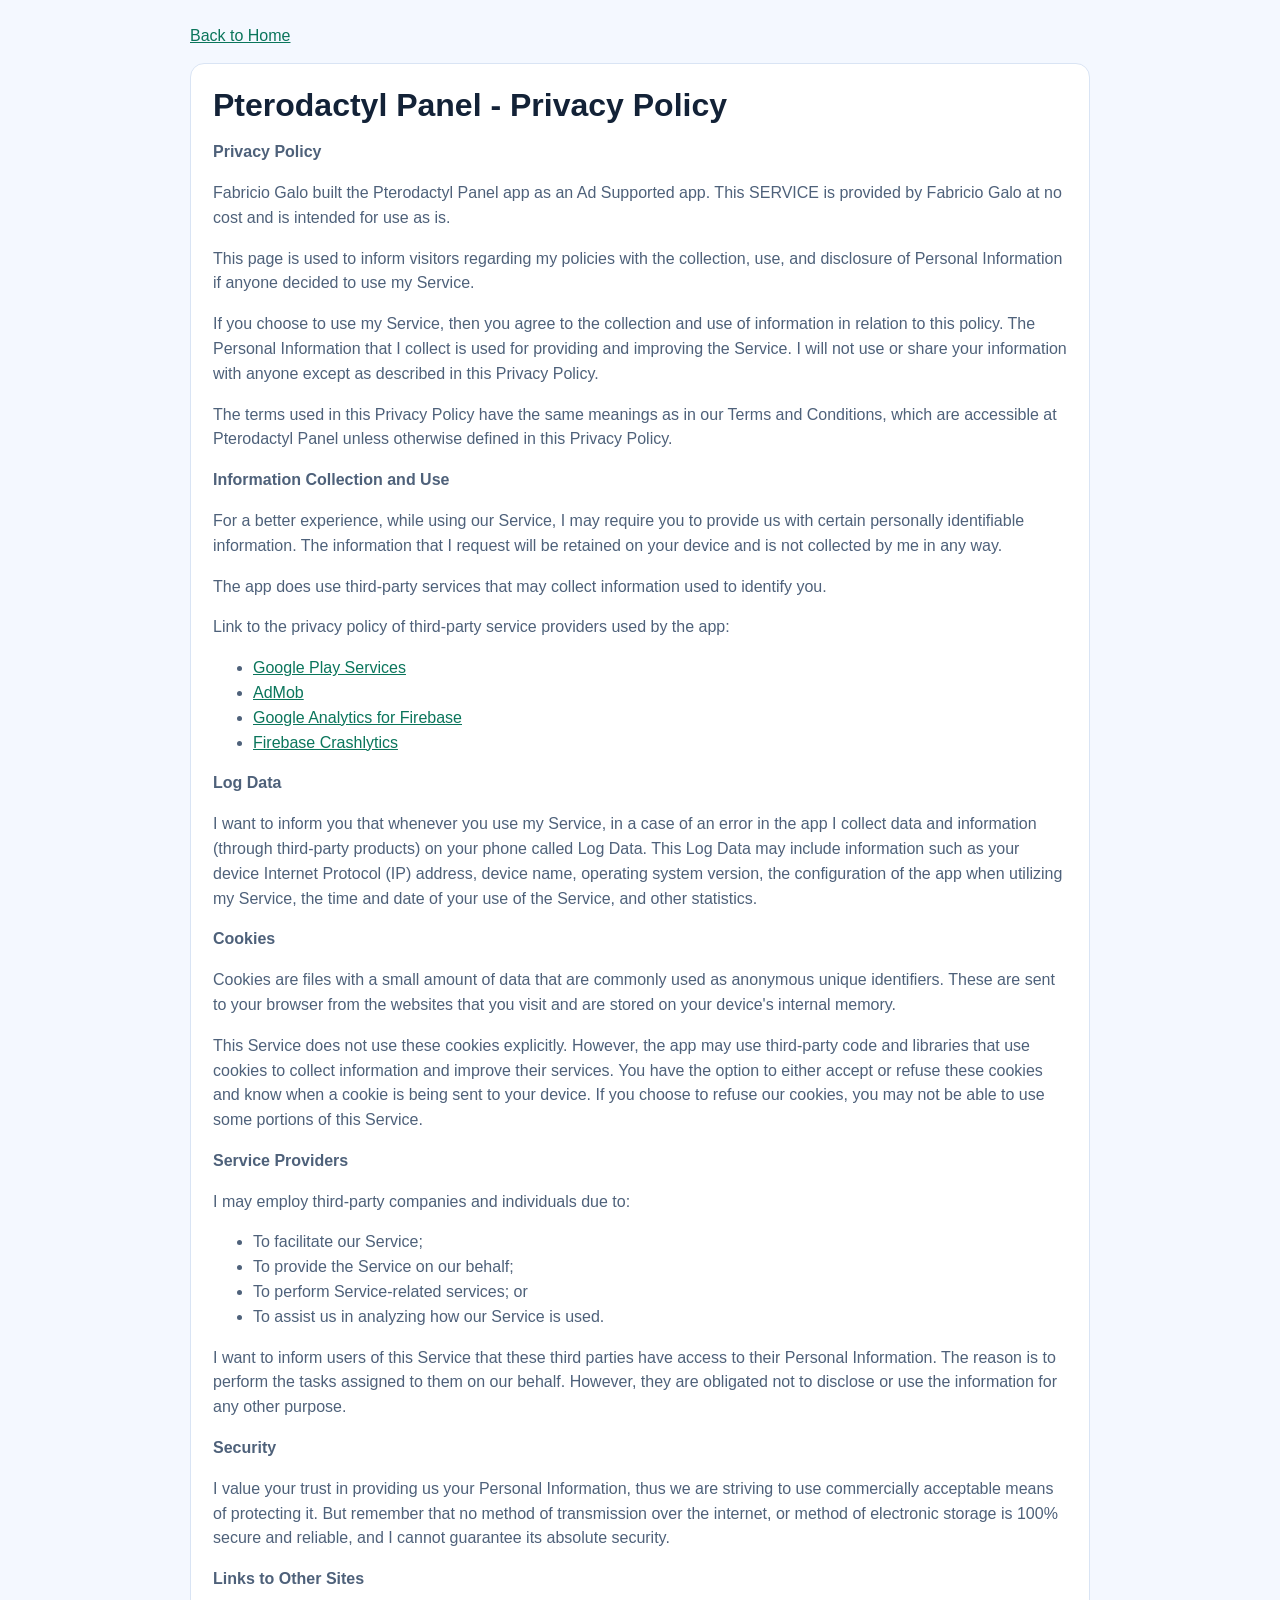
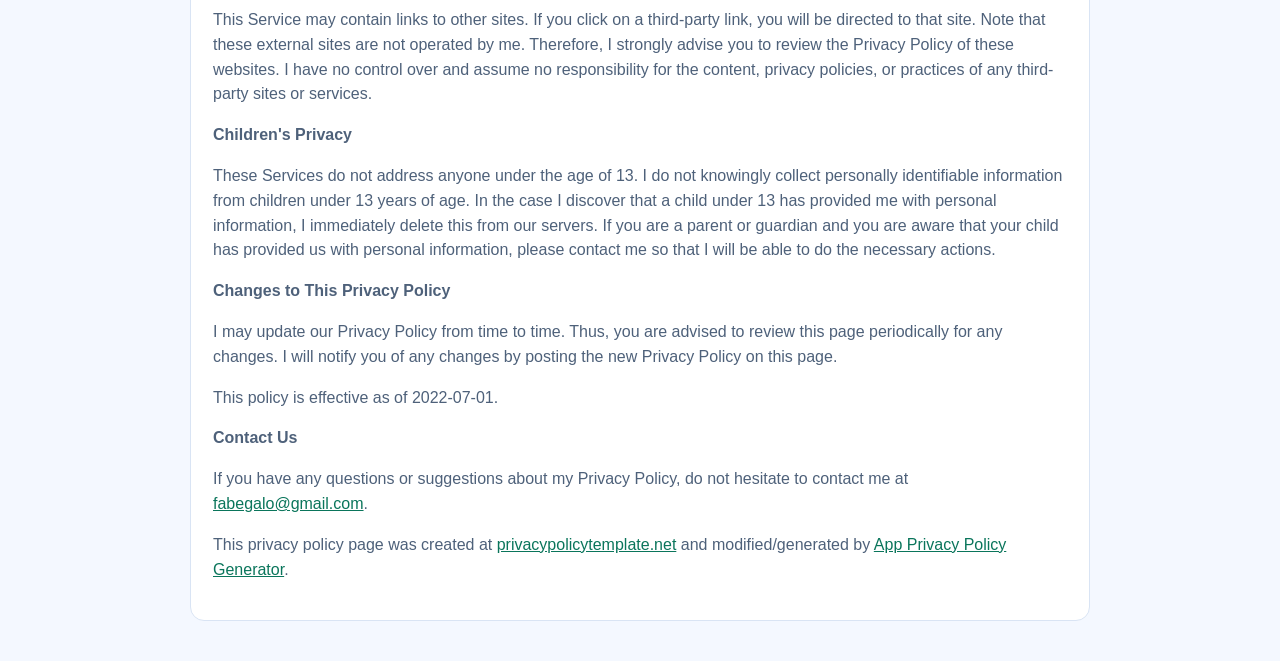
==== privacy-policy.html @ f5a8abe2 "feat: initial public landing with privacy policy" ====
<!doctype html>
<html lang="en-US">
  <head>
    <meta charset="UTF-8" />
    <meta name="viewport" content="width=device-width, initial-scale=1.0" />
    <meta
      name="description"
      content="Privacy Policy for Pterodactyl Panel Mobile."
    />
    <title>Pterodactyl Panel - Privacy Policy</title>
    <style>
      :root {
        --ink: #132237;
        --muted: #4e617a;
        --paper: #f4f8ff;
        --card: #ffffff;
        --line: #d9e4f4;
      }

      * {
        box-sizing: border-box;
      }

      body {
        margin: 0;
        padding: 24px 0 40px;
        font-family: "Helvetica Neue", Helvetica, Arial, sans-serif;
        color: var(--ink);
        line-height: 1.55;
        background: var(--paper);
      }

      .wrap {
        width: min(900px, 92vw);
        margin: 0 auto;
      }

      .card {
        background: var(--card);
        border: 1px solid var(--line);
        border-radius: 14px;
        padding: 22px;
      }

      h1 {
        margin-top: 0;
        margin-bottom: 8px;
        line-height: 1.2;
      }

      p,
      li {
        color: var(--muted);
      }

      a {
        color: #0a755b;
      }

      .top-nav {
        margin-bottom: 14px;
      }
    </style>
  </head>
  <body>
    <div class="wrap">
      <div class="top-nav">
        <a href="./index.html">Back to Home</a>
      </div>

      <div class="card">
        <h1>Pterodactyl Panel - Privacy Policy</h1>
        <p><strong>Privacy Policy</strong></p>
        <p>
          Fabricio Galo built the Pterodactyl Panel app as an Ad Supported app.
          This SERVICE is provided by Fabricio Galo at no cost and is intended
          for use as is.
        </p>
        <p>
          This page is used to inform visitors regarding my policies with the
          collection, use, and disclosure of Personal Information if anyone
          decided to use my Service.
        </p>
        <p>
          If you choose to use my Service, then you agree to the collection and
          use of information in relation to this policy. The Personal
          Information that I collect is used for providing and improving the
          Service. I will not use or share your information with anyone except
          as described in this Privacy Policy.
        </p>
        <p>
          The terms used in this Privacy Policy have the same meanings as in
          our Terms and Conditions, which are accessible at Pterodactyl Panel
          unless otherwise defined in this Privacy Policy.
        </p>

        <p><strong>Information Collection and Use</strong></p>
        <p>
          For a better experience, while using our Service, I may require you
          to provide us with certain personally identifiable information. The
          information that I request will be retained on your device and is not
          collected by me in any way.
        </p>
        <p>
          The app does use third-party services that may collect information
          used to identify you.
        </p>
        <p>
          Link to the privacy policy of third-party service providers used by
          the app:
        </p>
        <ul>
          <li>
            <a
              href="https://www.google.com/policies/privacy/"
              target="_blank"
              rel="noopener noreferrer"
              >Google Play Services</a
            >
          </li>
          <li>
            <a
              href="https://support.google.com/admob/answer/6128543?hl=en"
              target="_blank"
              rel="noopener noreferrer"
              >AdMob</a
            >
          </li>
          <li>
            <a
              href="https://firebase.google.com/policies/analytics"
              target="_blank"
              rel="noopener noreferrer"
              >Google Analytics for Firebase</a
            >
          </li>
          <li>
            <a
              href="https://firebase.google.com/support/privacy/"
              target="_blank"
              rel="noopener noreferrer"
              >Firebase Crashlytics</a
            >
          </li>
        </ul>

        <p><strong>Log Data</strong></p>
        <p>
          I want to inform you that whenever you use my Service, in a case of
          an error in the app I collect data and information (through
          third-party products) on your phone called Log Data. This Log Data
          may include information such as your device Internet Protocol (IP)
          address, device name, operating system version, the configuration of
          the app when utilizing my Service, the time and date of your use of
          the Service, and other statistics.
        </p>

        <p><strong>Cookies</strong></p>
        <p>
          Cookies are files with a small amount of data that are commonly used
          as anonymous unique identifiers. These are sent to your browser from
          the websites that you visit and are stored on your device's internal
          memory.
        </p>
        <p>
          This Service does not use these cookies explicitly. However, the app
          may use third-party code and libraries that use cookies to collect
          information and improve their services. You have the option to either
          accept or refuse these cookies and know when a cookie is being sent
          to your device. If you choose to refuse our cookies, you may not be
          able to use some portions of this Service.
        </p>

        <p><strong>Service Providers</strong></p>
        <p>I may employ third-party companies and individuals due to:</p>
        <ul>
          <li>To facilitate our Service;</li>
          <li>To provide the Service on our behalf;</li>
          <li>To perform Service-related services; or</li>
          <li>To assist us in analyzing how our Service is used.</li>
        </ul>
        <p>
          I want to inform users of this Service that these third parties have
          access to their Personal Information. The reason is to perform the
          tasks assigned to them on our behalf. However, they are obligated not
          to disclose or use the information for any other purpose.
        </p>

        <p><strong>Security</strong></p>
        <p>
          I value your trust in providing us your Personal Information, thus we
          are striving to use commercially acceptable means of protecting it.
          But remember that no method of transmission over the internet, or
          method of electronic storage is 100% secure and reliable, and I
          cannot guarantee its absolute security.
        </p>

        <p><strong>Links to Other Sites</strong></p>
        <p>
          This Service may contain links to other sites. If you click on a
          third-party link, you will be directed to that site. Note that these
          external sites are not operated by me. Therefore, I strongly advise
          you to review the Privacy Policy of these websites. I have no control
          over and assume no responsibility for the content, privacy policies,
          or practices of any third-party sites or services.
        </p>

        <p><strong>Children's Privacy</strong></p>
        <p>
          These Services do not address anyone under the age of 13. I do not
          knowingly collect personally identifiable information from children
          under 13 years of age. In the case I discover that a child under 13
          has provided me with personal information, I immediately delete this
          from our servers. If you are a parent or guardian and you are aware
          that your child has provided us with personal information, please
          contact me so that I will be able to do the necessary actions.
        </p>

        <p><strong>Changes to This Privacy Policy</strong></p>
        <p>
          I may update our Privacy Policy from time to time. Thus, you are
          advised to review this page periodically for any changes. I will
          notify you of any changes by posting the new Privacy Policy on this
          page.
        </p>
        <p>This policy is effective as of 2022-07-01.</p>

        <p><strong>Contact Us</strong></p>
        <p>
          If you have any questions or suggestions about my Privacy Policy, do
          not hesitate to contact me at
          <a href="mailto:fabegalo@gmail.com">fabegalo@gmail.com</a>.
        </p>
        <p>
          This privacy policy page was created at
          <a
            href="https://privacypolicytemplate.net"
            target="_blank"
            rel="noopener noreferrer"
            >privacypolicytemplate.net</a
          >
          and modified/generated by
          <a
            href="https://app-privacy-policy-generator.nisrulz.com/"
            target="_blank"
            rel="noopener noreferrer"
            >App Privacy Policy Generator</a
          >.
        </p>
      </div>
    </div>
  </body>
</html>
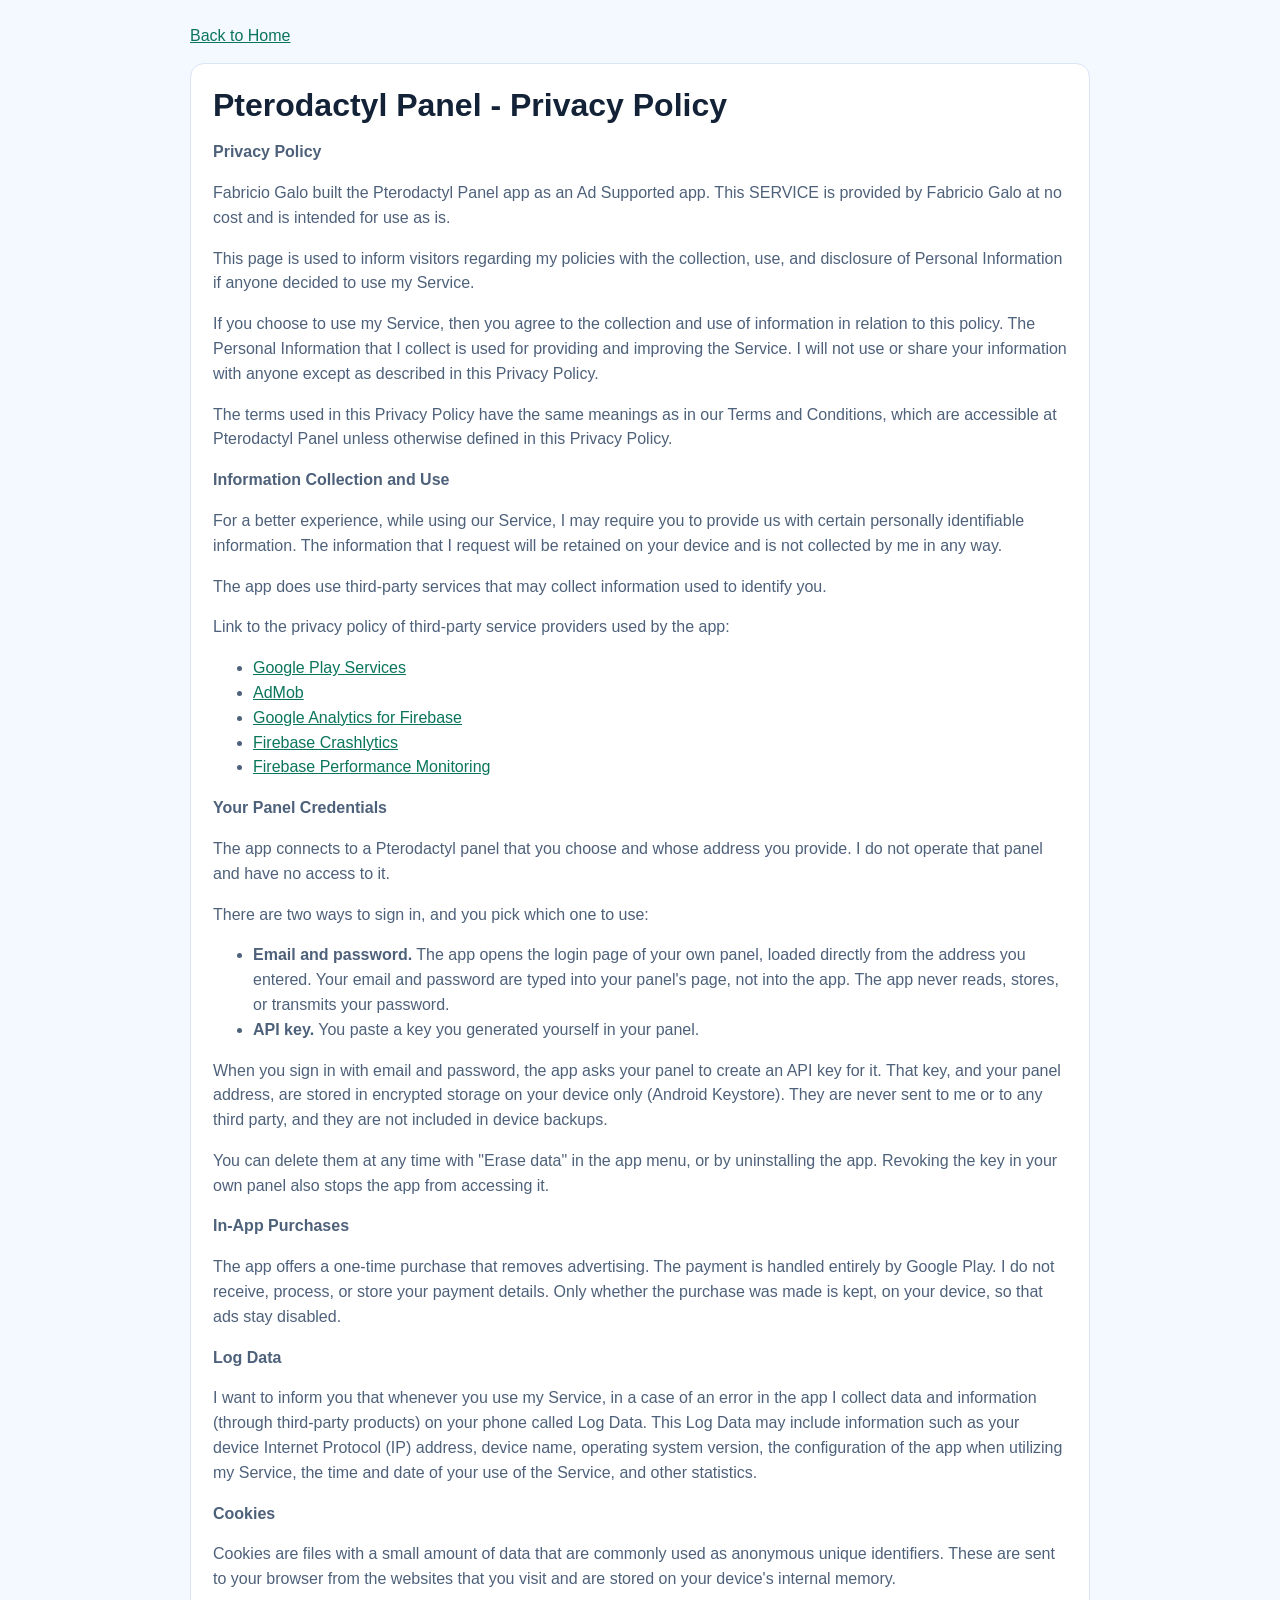
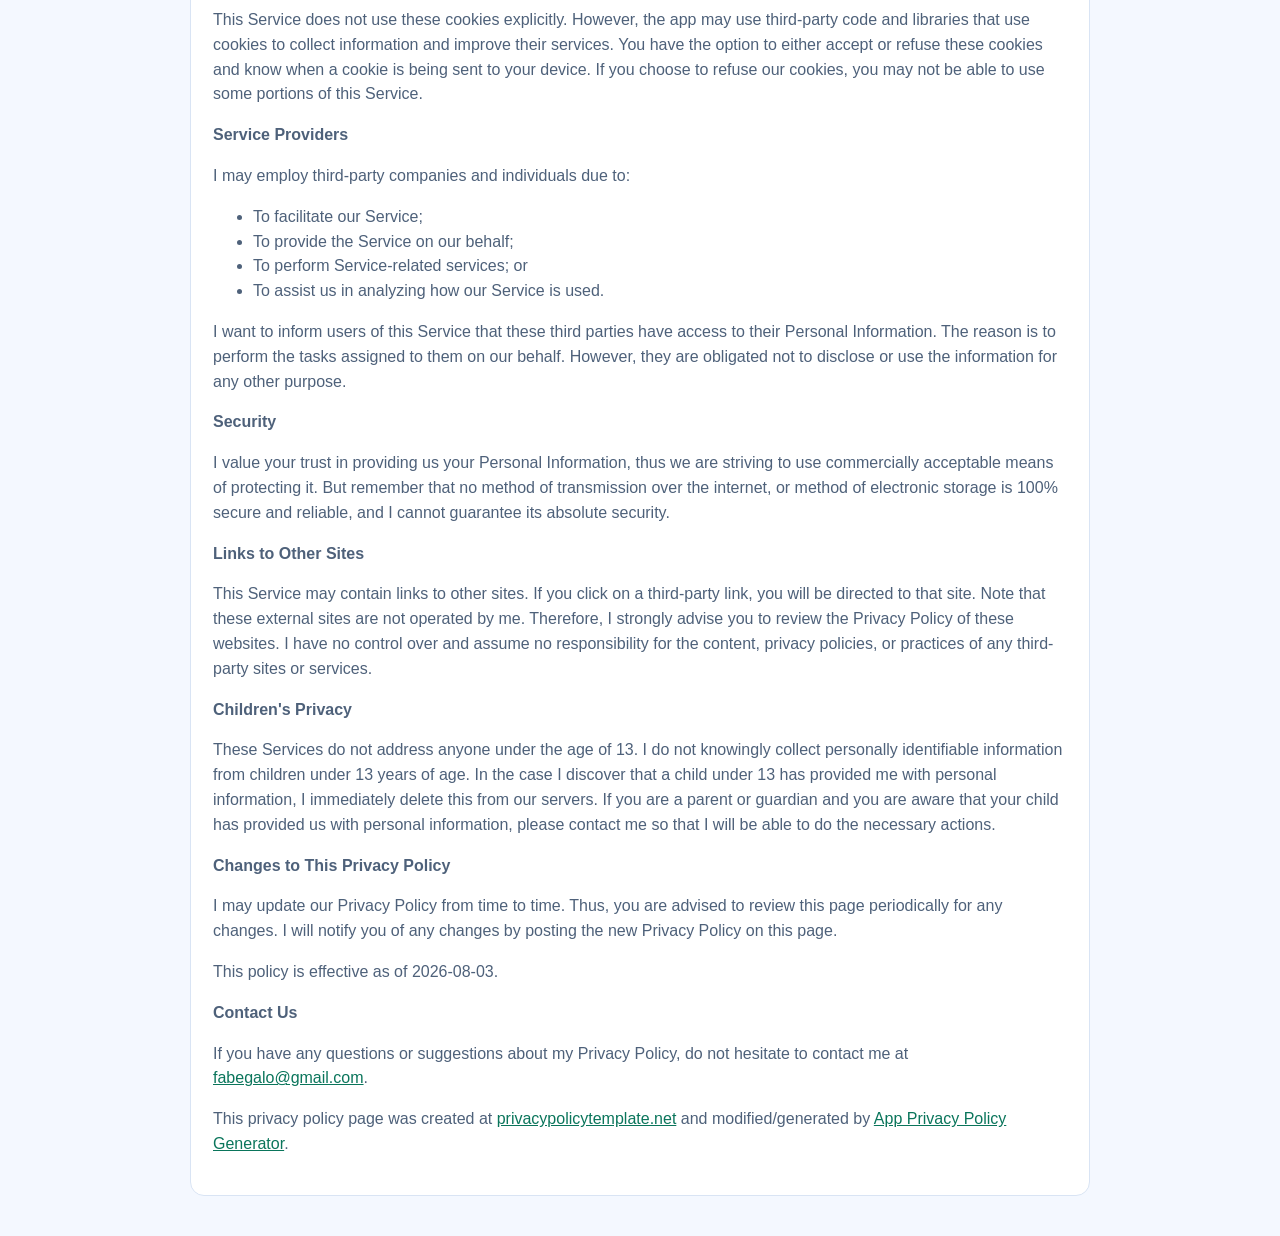
==== commit e17e91af: "docs: declara credenciais do painel e compra no app A politica era anterior ao app pedir login no pa" ====
--- a/privacy-policy.html
+++ b/privacy-policy.html
@@ -142,7 +142,55 @@
               >Firebase Crashlytics</a
             >
           </li>
+          <li>
+            <a
+              href="https://firebase.google.com/support/privacy/"
+              target="_blank"
+              rel="noopener noreferrer"
+              >Firebase Performance Monitoring</a
+            >
+          </li>
         </ul>
+
+        <p><strong>Your Panel Credentials</strong></p>
+        <p>
+          The app connects to a Pterodactyl panel that you choose and whose
+          address you provide. I do not operate that panel and have no access
+          to it.
+        </p>
+        <p>There are two ways to sign in, and you pick which one to use:</p>
+        <ul>
+          <li>
+            <strong>Email and password.</strong> The app opens the login page of
+            your own panel, loaded directly from the address you entered. Your
+            email and password are typed into your panel's page, not into the
+            app. The app never reads, stores, or transmits your password.
+          </li>
+          <li>
+            <strong>API key.</strong> You paste a key you generated yourself in
+            your panel.
+          </li>
+        </ul>
+        <p>
+          When you sign in with email and password, the app asks your panel to
+          create an API key for it. That key, and your panel address, are stored
+          in encrypted storage on your device only (Android Keystore). They are
+          never sent to me or to any third party, and they are not included in
+          device backups.
+        </p>
+        <p>
+          You can delete them at any time with "Erase data" in the app menu, or
+          by uninstalling the app. Revoking the key in your own panel also stops
+          the app from accessing it.
+        </p>
+
+        <p><strong>In-App Purchases</strong></p>
+        <p>
+          The app offers a one-time purchase that removes advertising. The
+          payment is handled entirely by Google Play. I do not receive, process,
+          or store your payment details. Only whether the purchase was made is
+          kept, on your device, so that ads stay disabled.
+        </p>
 
         <p><strong>Log Data</strong></p>
         <p>
@@ -223,7 +271,7 @@
           notify you of any changes by posting the new Privacy Policy on this
           page.
         </p>
-        <p>This policy is effective as of 2022-07-01.</p>
+        <p>This policy is effective as of 2026-08-03.</p>
 
         <p><strong>Contact Us</strong></p>
         <p>
